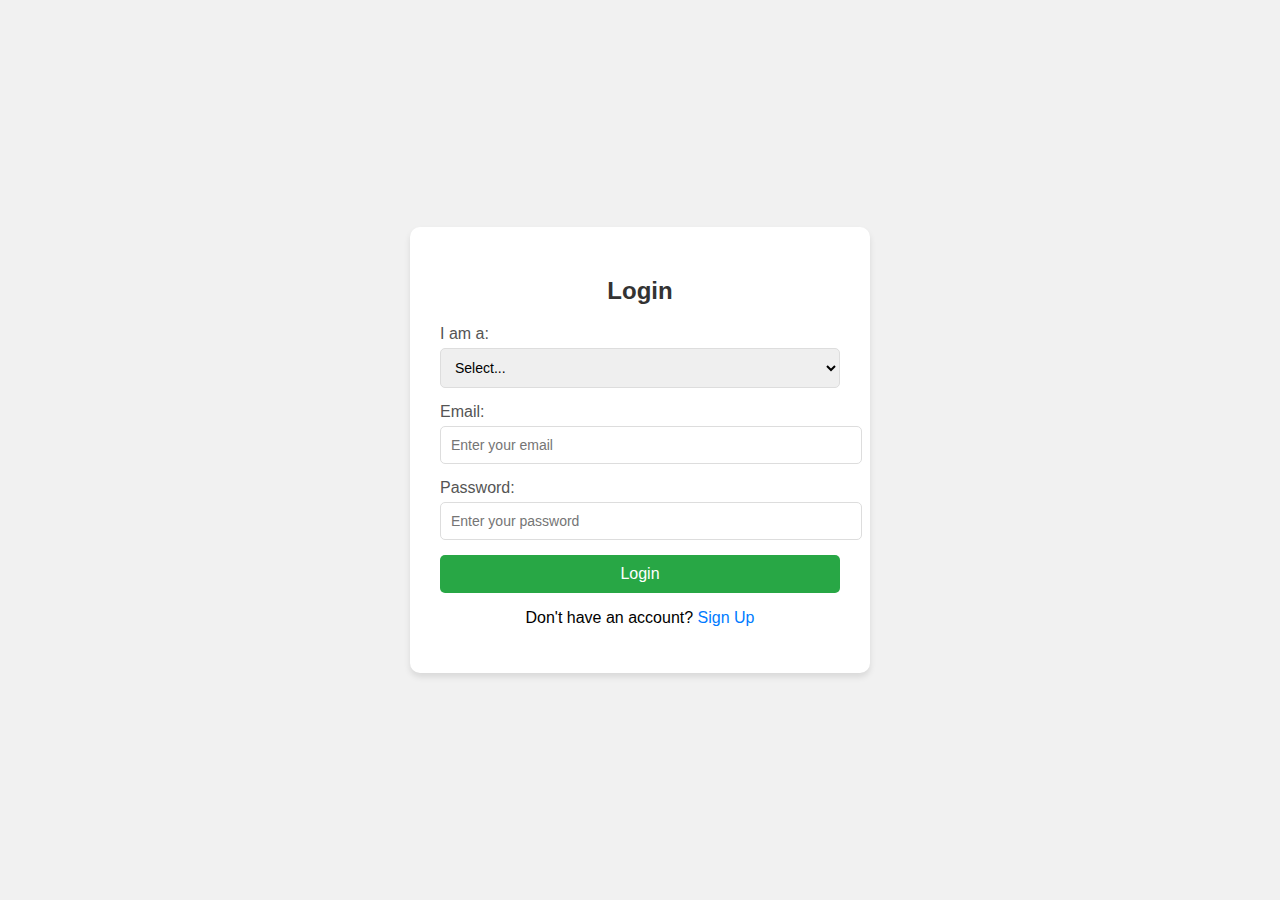
==== login.html @ ba8e2483 "Add files via upload" ====
<!DOCTYPE html>
<html lang="en">
<head>
  <meta charset="UTF-8">
  <meta name="viewport" content="width=device-width, initial-scale=1.0">
  <title>Login Page</title>
  <style>
    body {
      font-family: Arial, sans-serif;
      margin: 0;
      padding: 0;
      background-color: #f1f1f1;
      display: flex;
      justify-content: center;
      align-items: center;
      height: 100vh;
    }
    .login-container {
      background: #fff;
      padding: 30px;
      border-radius: 10px;
      box-shadow: 0 4px 6px rgba(0, 0, 0, 0.1);
      width: 100%;
      max-width: 400px;
    }
    .login-container h2 {
      margin-bottom: 20px;
      color: #333;
      text-align: center;
    }
    .form-group {
      margin-bottom: 15px;
    }
    .form-group label {
      display: block;
      margin-bottom: 5px;
      color: #555;
    }
    .form-group input,
    .form-group select {
      width: 100%;
      padding: 10px;
      border: 1px solid #ddd;
      border-radius: 5px;
      font-size: 14px;
    }
    .form-group input:focus,
    .form-group select:focus {
      border-color: #007BFF;
      outline: none;
    }
    .button {
      display: block;
      width: 100%;
      padding: 10px;
      margin: 15px 0;
      background-color: #28a745;
      color: #fff;
      border: none;
      border-radius: 5px;
      font-size: 16px;
      cursor: pointer;
      text-align: center;
    }
    .button:hover {
      background-color: #218838;
    }
    .signup-link {
      text-align: center;
      margin-top: 10px;
    }
    .signup-link a {
      color: #007BFF;
      text-decoration: none;
    }
    .signup-link a:hover {
      text-decoration: underline;
    }
  </style>
</head>
<body>

<div class="login-container">
  <h2>Login</h2>
  <form>
    <!-- Dropdown for Rescuer or Adoptee -->
    <div class="form-group">
      <label for="user-type">I am a:</label>
      <select id="user-type" name="user-type" required>
        <option value="">Select...</option>
        <option value="rescuer">Rescuer</option>
        <option value="adoptee">Adoptee</option>
      </select>
    </div>

    <!-- Email Input -->
    <div class="form-group">
      <label for="email">Email:</label>
      <input type="email" id="email" name="email" placeholder="Enter your email" required>
    </div>

    <!-- Password Input -->
    <div class="form-group">
      <label for="password">Password:</label>
      <input type="password" id="password" name="password" placeholder="Enter your password" required>
    </div>

    <!-- Login Button -->
    <button type="submit" class="button">Login</button>
  </form>

  <!-- Signup Button -->
  <div class="signup-link">
    <p>Don't have an account? <a href="signup.html">Sign Up</a></p>
  </div>
</div>

</body>
</html>
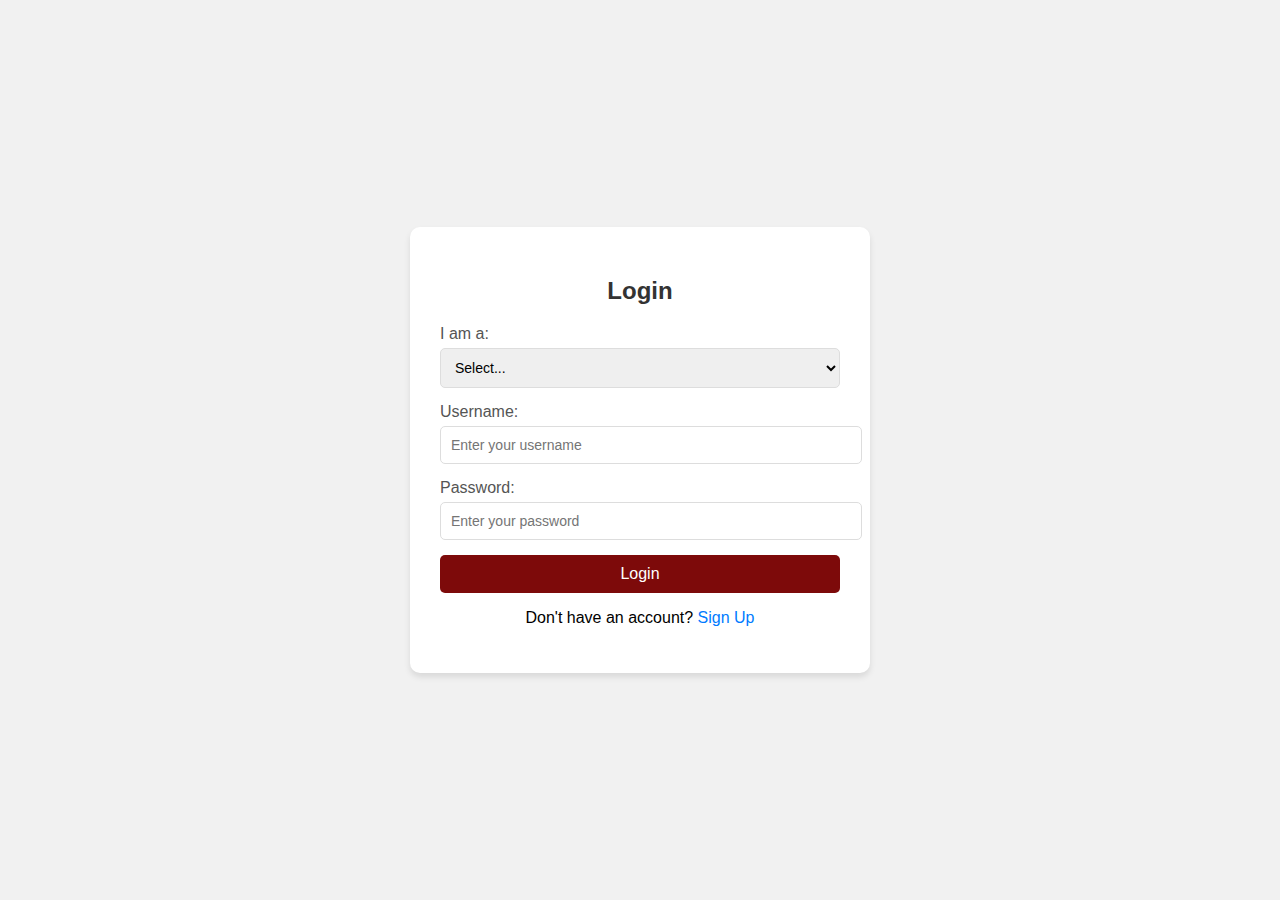
==== commit e936f105: "Update login.html" ====
--- a/login.html
+++ b/login.html
@@ -54,7 +54,7 @@
       width: 100%;
       padding: 10px;
       margin: 15px 0;
-      background-color: #28a745;
+      background-color: #7D0A0A;
       color: #fff;
       border: none;
       border-radius: 5px;
@@ -82,21 +82,22 @@
 
 <div class="login-container">
   <h2>Login</h2>
-  <form>
+  <form action="/login" method="POST">
     <!-- Dropdown for Rescuer or Adoptee -->
     <div class="form-group">
-      <label for="user-type">I am a:</label>
-      <select id="user-type" name="user-type" required>
-        <option value="">Select...</option>
+      <label for="type">I am a:</label>
+      <select id="type" name="type" required>
+        <option value="admin">Select...</option>
         <option value="rescuer">Rescuer</option>
         <option value="adoptee">Adoptee</option>
+
       </select>
     </div>
 
-    <!-- Email Input -->
+    <!-- Username Input -->
     <div class="form-group">
-      <label for="email">Email:</label>
-      <input type="email" id="email" name="email" placeholder="Enter your email" required>
+      <label for="username">Username:</label>
+      <input type="username" id="username" name="username" placeholder="Enter your username" required>
     </div>
 
     <!-- Password Input -->
@@ -106,7 +107,7 @@
     </div>
 
     <!-- Login Button -->
-    <button type="submit" class="button">Login</button>
+    <button type="submit" name = "submit" class="button">Login</button>
   </form>
 
   <!-- Signup Button -->
